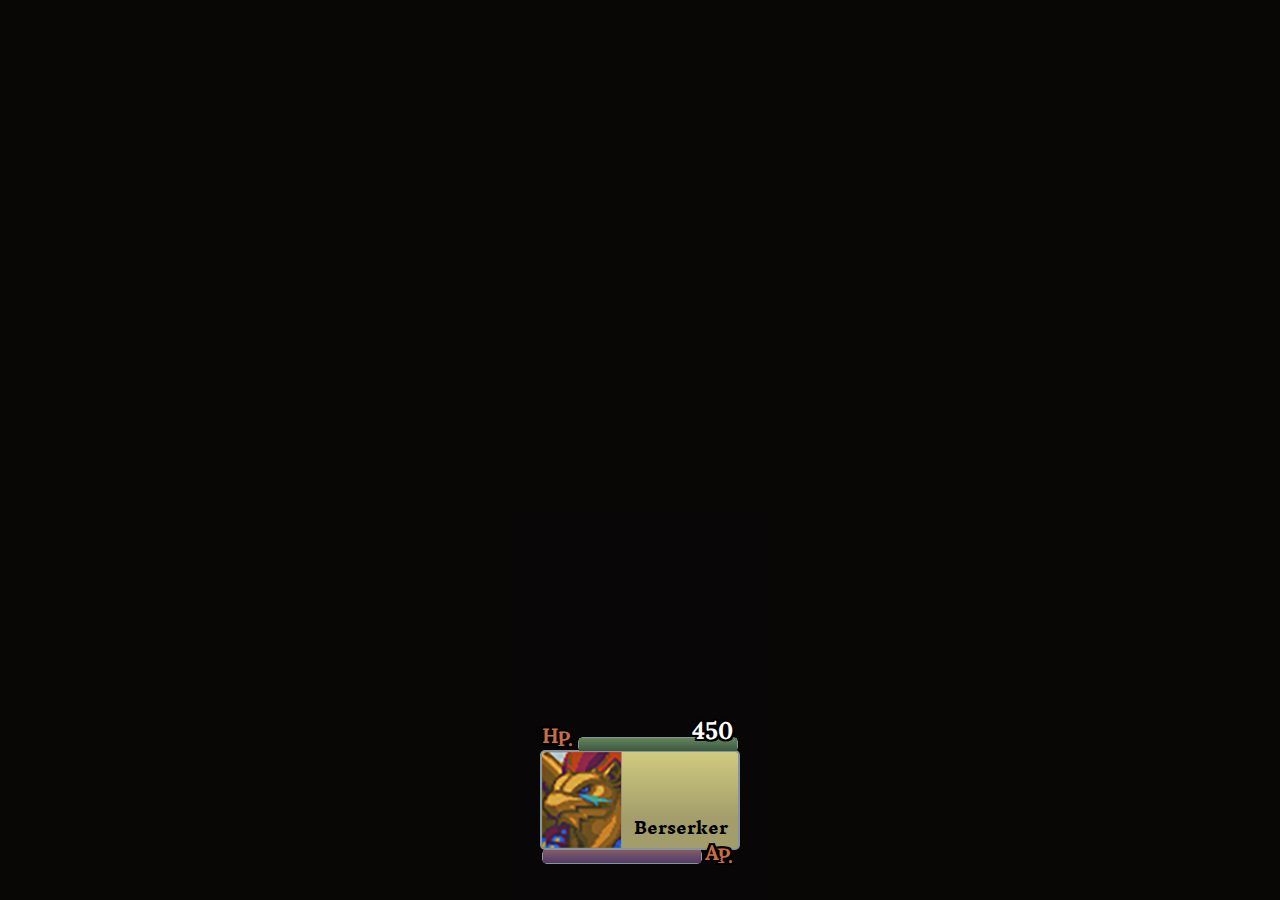
==== tests.html @ 9e26fc2f "Battlemap and tests with battleUI" ====
<!DOCTYPE html>
<html lang="en">
	<head>
		<meta charset="UTF-8" />
		<meta name="viewport" content="width=device-width, initial-scale=1.0" />
		<title>Document</title>
		<link rel="stylesheet" href="./styles/reset.css" />
		<link rel="stylesheet" href="./styles/style.css" />
	</head>
	<body>
		<div class="black-screen">
			<!-- //////// -->
			<!-- //////// -->
			<!-- //////// -->
			<!-- //////// -->
			<div id="characters">
				<div class="bloc">
					<div class="row-top">
						<strong><span>H</span>P.</strong>
						<div>
							<div>450</div>
							<div class="lifeBarContainer">
								<div class="life"></div>
							</div>
						</div>
					</div>
					<div class="portrait garr"></div>
					<div class="name">Berserker</div>
					<div class="row-bot">
						<strong><span>A</span>P.</strong>
						<div class="apBarContainer">
							<div class="ap"></div>
						</div>
					</div>
				</div>
			</div>
			<!-- //////// -->
			<!-- //////// -->
			<!-- //////// -->
			<!-- //////// -->
		</div>
	</body>
</html>
---- styles/style.css ----
@import "reset.css";
@import url("https://fonts.googleapis.com/css?family=Inknut+Antiqua&display=swap");
@import url("https://fonts.googleapis.com/css?family=Lora:400,400i,600,700&display=swap");

body {
	background: #28221f;
	font-family: "Lora", serif;
}

.black-screen {
	position: absolute;
	top: 0;
	left: 0;
	width: 100%;
	height: 100vh;
	background: rgba(0, 0, 0, 0.8);
	overflow: none;
	display: flex;
	align-items: center;
	justify-content: center;
	z-index: 500;
}

.black-screen .form {
	position: relative;
	background: #ffffff;
	border-radius: 10px;
	padding: 15px;
}

#debug {
	position: absolute;
	right: 25px;
	top: 25px;
}
#debug button {
	padding: 5px 20px;
	cursor: pointer;
}

/* ------------------------------------------------------------------------*/
/* ------------------------ GRID INDICATIONS ----------------------------- */
/* ------------------------------------------------------------------------*/

#wrapper {
	display: grid;
	grid-template-columns: repeat(1, 1fr 3fr);
	grid-auto-rows: minmax(100px, auto);
	grid-template-rows: repeat(1, 2fr 1fr 10fr 1fr);
	height: 100vh;
}

header {
	grid-row: 1;
	grid-column: 1/3;
}

nav {
	grid-row: 2;
	grid-column: 1/3;
}

aside {
	grid-row: 3;
	grid-column: 1;
}

main {
	grid-row: 3;
	grid-column: 2/3;
}

footer {
	grid-row: 4;
	grid-column: 1/3;
}

/* ----------------------------------------------------------------------- */
/* ---------------------------- HEADINGS --------------------------------- */
/* ----------------------------------------------------------------------- */

h1 {
	color: #d1ca80;
	font-size: 5em;
	text-shadow: 2px 6px 0px rgba(0, 0, 0, 0.8);
	font-family: "Inknut Antiqua", serif;
	text-align: center;
	z-index: 10;
}

h2 {
	font-size: 2.5em;
	font-family: "Inknut Antiqua", serif;
	text-align: right;
}

section h2 {
	position: absolute;
	top: -35px;
	right: 70px;
	text-align: center;
	font-size: 2em;
	color: #d1ca80;
	background: #413325;
	border: 3px solid #d1ca80;
	border-radius: 10px;
	box-shadow: 0 0 10px rgba(0, 0, 0, 0.8);
	padding: 0 50px;
	line-height: 1.8em;
}

button {
	padding: 10px;
	color: #fff;
	font-weight: bold;
	border-radius: 5px;
	cursor: pointer;
	transition: transform 0.1s ease-in-out;
}

button.up {
	background: linear-gradient(#65845c, #3a5941);
	text-shadow: 0 2px 0 #3a5941;
	border: 2px solid #3a5941;
}

button.up:hover {
	background: #3a5941;
}

button.down {
	background: linear-gradient(#c96d45, #a52d27);
	text-shadow: 0 2px 0 #a52d27;
	border: 2px solid #a52d27;
}

button.down:hover {
	background: #a52d27;
}

.mini-close {
	border-radius: 40%;
	font-size: 0.8em;
	line-height: 0.8em;
	position: absolute;
	top: -10px;
	right: -10px;
}

/* ----------------------------------------------------------------------- */
/* ---------------------------- HEADINGS --------------------------------- */
/* ----------------------------------------------------------------------- */

header {
	display: flex;
	flex-direction: column;
	justify-content: center;
	align-items: center;
}

#day-bar {
	position: relative;
	top: -50px;
	border-radius: 5px;
	box-shadow: inset 0px 0px 10px rgba(0, 0, 0, 0.8);
	height: 20px;
	width: 50%;
}

#day-bar div {
	box-shadow: inset 0px 0px 10px rgba(0, 0, 0, 0.8);
	background: #4c6ead;
	height: 20px;
	border-radius: 5px;
	transition: background 1s ease;
	width: 0%;
}

aside {
	background: #836b3f;
}

nav {
	background: #836b3f;
	display: flex;
	justify-content: space-between;
	align-items: center;
}

nav > ul {
	display: flex;
	align-items: center;
}

nav > ul > li {
	cursor: pointer;
	padding: 10px 20px;
	position: relative;
	font-weight: bold;
}

nav li[data-type="link"]:last-child {
	margin-right: 20px;
}

nav li[data-type="resources"]:first-child {
	margin-left: 20px;
}

nav > ul ul {
	background: #836b3f;
	border-radius: 10px;
	box-shadow: 0px 5px 5px #28221f;
	visibility: hidden;
	cursor: default;
	opacity: 0;
	left: 0;
	position: absolute;
	font-weight: normal;
	padding: 10px;
	width: 250px;
	z-index: 500;
}

nav > ul ul li {
	font-size: 0.9em;
	padding: 5px 0;
	display: flex;
	position: relative;
}

nav > ul ul li img {
	margin-right: 10px;
}

nav > ul ul li :nth-last-child(1) {
	position: absolute;
	right: 0;
	font-weight: 700;
}

nav li[data-type="resources"]:hover > ul {
	visibility: visible !important;
	opacity: 1;
}

nav li[data-type="resources"]:hover > ul:empty {
	visibility: hidden !important;
	opacity: 0;
}

section {
	background: #413325;
	border: 3px solid #d1ca80;
	border-radius: 10px;
	box-shadow: 0 0 10px rgba(0, 0, 0, 0.8);
	padding: 70px 50px;
	margin: 50px;
	display: none;
	position: relative;
}

section:first-child {
	display: block;
}

.element {
	padding: 5px 0;
	display: flex;
	justify-content: flex-start;
}

.element span {
	/* display: inline-block; */
	flex: 1;
}

.element strong {
	text-align: right;
	margin-right: 20px;
	flex: 1;
}

.element img {
	cursor: pointer;
	/* position: relative;
	top: 5px; */
}

section.listElems .flex {
	display: flex;
}

section.listElems .flex > * {
	flex-basis: 50%;
}

/* section.listElems .flex > article.list {
} */
section.listElems .flex > div.number {
	color: rgba(0, 0, 0, 0.1);
	position: relative;
	font-size: 10em;
	text-align: center;
}
section.listElems .flex > div.number span.desc {
	color: rgba(0, 0, 0, 1);
	position: absolute;
	top: 45%;
	left: 0;
	text-align: center;
	width: 100%;
	font-size: 0.1em;
}

/* ----------------------------------------------------------------------- */
/* ------------------------ MULTIPLE BLOCKS ------------------------------ */
/* ----------------------------------------------------------------------- */

.blocks .content {
	display: flex;
	justify-content: space-evenly;
	flex-wrap: wrap;
}

.blocks article {
	background: #d1ca80;
	position: relative;
	width: 30%;
	border: 2px solid #28221f;
	border-radius: 10px;
	box-shadow: 0 0 5px rgba(0, 0, 0, 0.4);
	margin-bottom: 30px;
}

.blocks article h3 {
	padding: 5px 10px;
	font-family: "Inknut Antiqua", serif;
	font-size: 1.05em;
}

.blocks article span.level {
	position: absolute;
	color: #fff;
	top: -10px;
	right: -10px;
	background: #a52d27;
	text-align: center;
	width: 35px;
	border: 2px solid #28221f;
	line-height: 30px;
	border-radius: 50%;
	box-shadow: 2px 2px 0px #28221f;
	font-family: "Inknut Antiqua", serif;
	font-weight: bold;
	z-index: 1;
}

.blocks article h3 {
	z-index: 10;
}

.blocks img {
	float: left;
	border: 1px solid;
	width: 100px;
	height: 100px;
	margin: 0 10px;
}

.blocks article p {
	padding: 0 15px;
	text-align: justify;
	font-size: 0.9em;
}

.blocks article table {
	clear: both;
	padding: 0 15px;
	font-size: 0.8em;
	text-align: center;
	width: 100%;
}

.blocks article td:first-child {
	text-align: left;
	font-weight: bold;
}

.blocks article .buttons {
	display: flex;
	justify-content: space-evenly;
	padding: 20px;
}

.blocks .buttons button:hover {
	transform: scale(1.3);
}

.blocks .content > button {
	flex-basis: 100%;
}

.blocks.large .content {
	flex-direction: column;
}

.blocks.large .content article {
	width: 100%;
	padding: 30px 10px;
	padding-bottom: 20px;
	margin-bottom: 40px;
}

.blocks.large .content article:last-child {
	margin-bottom: 0;
}

.blocks.large h3,
.blocks.large .info-bloc {
	border-radius: 10px;
	background: #d1ca80;
	box-shadow: 2px 2px 0px #28221f;
}

.blocks.large h3 {
	position: absolute;
	top: -30px;
	left: 0;
	padding: 0 20px;
	font-family: "Inknut Antiqua", serif;
}

.blocks.large .info-bloc {
	position: absolute;
	bottom: -30px;
	right: 0;
	padding: 10px 30px;
	font-size: 0.8em;
}

/* ----------------------------------------------------------------------- */
/* -------------------------- BATTLE MAP -------------------------------- */
/* ----------------------------------------------------------------------- */

.black-screen.map {
	display: flex;
	justify-content: center;
}

.arena {
	position: absolute;
	top: 100px;
	margin-left: -100px;
}

.arena .tile {
	position: absolute;
	display: inline-block;
	height: 121px;
	width: 135px;
	padding-left: 50px;
	padding-top: -20px;
	z-index: -1;
}

.arena .tile.grass-1 {
	background: url("./../assets/img/battles/greenGrass1-tiles.png") no-repeat;
}

.arena .tile.grass-2 {
	background: url("./../assets/img/battles/greenGrass2-tiles.png") no-repeat;
}

.arena .tile.grass-3 {
	background: url("./../assets/img/battles/greenGrass3-tiles.png") no-repeat;
}

.arena .tile.grass-4 {
	background: url("./../assets/img/battles/greenGrass4-tiles.png") no-repeat;
}

.arena .tile.grass-5 {
	background: url("./../assets/img/battles/greenGrass5-tiles.png") no-repeat;
}

.arena .tile.variant-1 {
	background-position-x: 0;
}

.arena .tile.variant-2 {
	background-position-x: -164px;
}

.arena .tile.variant-3 {
	background-position-x: -330px;
}

.arena .tile.variant-4 {
	background-position-x: -494px;
}

.arena .tile.variant-5 {
	background-position-x: -660px;
}

.arena .tile.variant-6 {
	background-position-x: -824px;
}

.arena .character {
	display: inline-block;
	position: relative;
	z-index: 10000000;
	background-position-x: -1px;
	background-position-y: -1px;
	background-repeat: no-repeat;
	margin-top: -25px;
}

.arena .rei {
	background-image: url("./../assets/img/character/rei.png");
	width: 51px;
	height: 62px;
}

.arena .ryu {
	background-image: url("./../assets/img/character/ryu.png");
	background-position-x: 0px;
	background-position-y: 0px;
	width: 27px;
	height: 45px;
}

.arena .teepo {
	background-image: url("./../assets/img/character/teepo.png");
	width: 24px;
	height: 32px;
}

.arena .momo {
	background-image: url("./../assets/img/character/momo.png");
	width: 37px;
	height: 47px;
}

.arena .garr {
	background-image: url("./../assets/img/character/garr.png");
	width: 99px;
	height: 114px;
	margin-top: -70px;
}

.arena .thordak {
	background-image: url("./../assets/img/enemies/dragonlord.png");
	width: 233px;
	height: 190px;
	margin-left: -150px;
	margin-top: -100px;
}

#characters {
	display: flex;
	position: absolute;
	bottom: 50px;
}

#characters .bloc {
	position: relative;
	background: linear-gradient(#d1ca80, #a29d6b 70%);
	width: 200px;
	border-radius: 5px;
	border: 2px solid #869598;
	display: flex;
	justify-content: space-between;
	align-items: flex-end;
	flex-wrap: wrap;
}

#characters .row-top {
	position: absolute;
	top: -27px;
	color: #fff;
	text-shadow: 2px 0 0 #000, -2px 0 0 #000, 0 2px 0 #000, 0 -2px 0 #000,
		2px 2px #000, -2px -2px 0 #000, 2px -2px 0 #000, -2px 2px 0 #000;
	display: flex;
	justify-content: space-between;
	align-items: flex-end;
	font-weight: 700;
	width: 100%;
}
#characters .row-top > div {
	text-align: right;
	font-size: 1.5em;
}

#characters .row-top > div > div:not(.lifeBarContainer) {
	position: absolute;
	top: -10px;
	right: 5px;
	text-align: right;
}

#characters .row-top strong {
	color: #c96d45;
	font-size: 1.3em;
	display: inline-block;
	position: relative;
	/* top: 5px; */
}

#characters .row-top strong span {
	position: relative;
	top: -3px;
	margin-right: -2px;
}

#characters .lifeBarContainer {
	border: 1px solid #869598;
	border-radius: 5px;
	width: 160px;
	height: 15px;
}

#characters .lifeBarContainer .life {
	background: linear-gradient(#65845c, #3a5941);
	height: 100%;
}

#characters .row-bot {
	position: absolute;
	display: flex;
	justify-content: space-between;
	align-items: flex-end;
	flex-direction: row-reverse;
	bottom: -16px;
	width: 100%;
	text-shadow: 2px 0 0 #000, -2px 0 0 #000, 0 2px 0 #000, 0 -2px 0 #000,
		2px 2px #000, -2px -2px 0 #000, 2px -2px 0 #000, -2px 2px 0 #000;
}

#characters .apBarContainer {
	border: 1px solid #869598;
	border-radius: 5px;
	width: 160px;
	height: 15px;
}

#characters .apBarContainer .ap {
	background: linear-gradient(#855b69, #503b68);
	height: 100%;
}

#characters .row-bot strong {
	color: #c96d45;
	font-size: 1.3em;
	display: inline-block;
	position: relative;
	right: 5px;
	top: 5px;
}

#characters .row-bot strong span {
	position: relative;
	top: -3px;
	margin-right: -2px;
}

#characters .portrait {
	background-image: url("./../assets/img/character/portraits-x2.png");
	background-repeat: no-repeat;
	width: 80px;
	height: 96px;
	display: inline-block;
	border-top-left-radius: 5px;
	border-right: 1px solid #869598;
	font-size: 0;
}

#characters .portrait.rei {
	background-position-x: -186px;
	background-position-y: -114px;
}

#characters .portrait.ryu {
	background-position-x: -10px;
	background-position-y: -114px;
}

#characters .portrait.teepo {
	background-position-x: -274px;
	background-position-y: -10px;
}

#characters .portrait.momo {
	background-position-x: -362px;
	background-position-y: -10px;
}

#characters .portrait.garr {
	background-position-x: -362px;
	background-position-y: -114px;
}

#characters .name {
	margin-right: 10px;
	font-weight: bold;
	font-family: "Inknut Antiqua", serif;
}
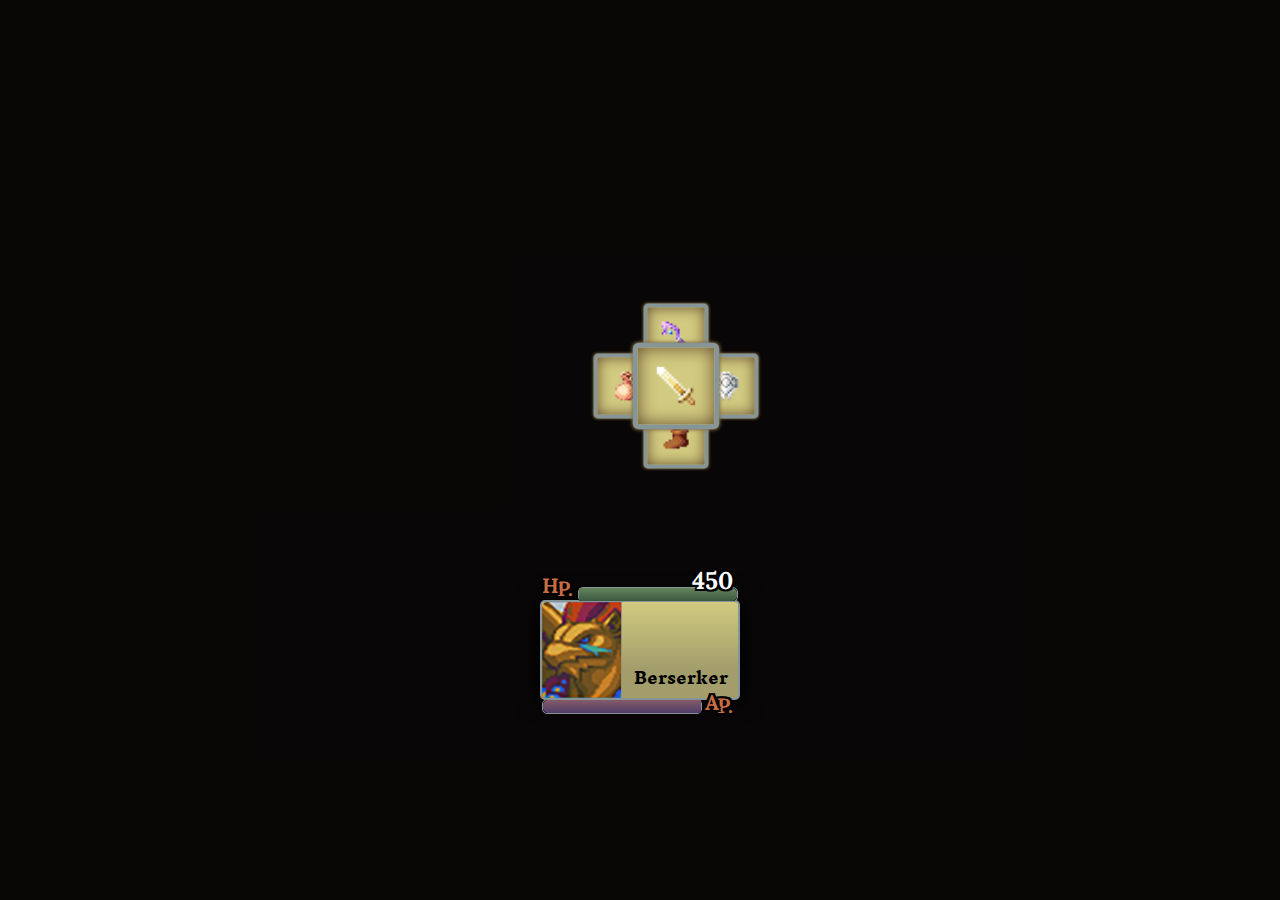
==== commit 265ad550: "Battle Check" ====
--- a/tests.html
+++ b/tests.html
@@ -9,6 +9,13 @@
 	</head>
 	<body>
 		<div class="black-screen">
+			<div id="action-ui">
+				<div class="act attack"></div>
+				<div class="act defense"></div>
+				<div class="act magick"></div>
+				<div class="act item"></div>
+				<div class="act flee"></div>
+			</div>
 			<!-- //////// -->
 			<!-- //////// -->
 			<!-- //////// -->
--- a/styles/style.css
+++ b/styles/style.css
@@ -515,7 +515,7 @@
 	background-position-x: -1px;
 	background-position-y: -1px;
 	background-repeat: no-repeat;
-	margin-top: -25px;
+	margin-top: -5px;
 }
 
 .arena .rei {
@@ -548,21 +548,25 @@
 	background-image: url("./../assets/img/character/garr.png");
 	width: 99px;
 	height: 114px;
-	margin-top: -70px;
-}
-
-.arena .thordak {
-	background-image: url("./../assets/img/enemies/dragonlord.png");
+	margin-top: -50px;
+	margin-left: -20px;
+}
+
+.arena .chicken {
+	/* background-image: url("./../assets/img/enemies/dragonlord.png");
 	width: 233px;
 	height: 190px;
 	margin-left: -150px;
 	margin-top: -100px;
-}
-
+	*/
+	background-image: url("./../assets/img/enemies/chicken.png");
+	width: 56px;
+	height: 59px;
+}
 #characters {
 	display: flex;
 	position: absolute;
-	bottom: 50px;
+	bottom: 200px;
 }
 
 #characters .bloc {
@@ -575,6 +579,8 @@
 	justify-content: space-between;
 	align-items: flex-end;
 	flex-wrap: wrap;
+	margin: 0 5px;
+	box-shadow: 0 0 25px #000;
 }
 
 #characters .row-top {
@@ -617,6 +623,8 @@
 
 #characters .lifeBarContainer {
 	border: 1px solid #869598;
+	box-shadow: inset 0 0 15px #000;
+	background: #28221f;
 	border-radius: 5px;
 	width: 160px;
 	height: 15px;
@@ -625,6 +633,10 @@
 #characters .lifeBarContainer .life {
 	background: linear-gradient(#65845c, #3a5941);
 	height: 100%;
+	width: 100%;
+	border-top-right-radius: 5px;
+	border-bottom-right-radius: 5px;
+	transition: width 0.1s ease-in;
 }
 
 #characters .row-bot {
@@ -642,6 +654,10 @@
 #characters .apBarContainer {
 	border: 1px solid #869598;
 	border-radius: 5px;
+	box-shadow: inset 0 0 15px #000;
+	background: #28221f;
+	display: flex;
+	flex-direction: row-reverse;
 	width: 160px;
 	height: 15px;
 }
@@ -649,6 +665,9 @@
 #characters .apBarContainer .ap {
 	background: linear-gradient(#855b69, #503b68);
 	height: 100%;
+	width: 100%;
+	border-top-left-radius: 5px;
+	border-bottom-left-radius: 5px;
 }
 
 #characters .row-bot strong {
@@ -707,3 +726,68 @@
 	font-weight: bold;
 	font-family: "Inknut Antiqua", serif;
 }
+
+#action-ui {
+	display: flex;
+	position: relative;
+	color: #fff;
+	flex-direction: column;
+	margin-top: -200px;
+	z-index: 10;
+}
+
+#action-ui .act {
+	position: absolute;
+	width: 64px;
+	height: 64px;
+	text-align: center;
+	box-sizing: content-box;
+
+	background: #d1ca80;
+	background-repeat: no-repeat;
+	background-size: 32px 32px;
+	background-position: center center;
+	border: 4px solid #869598;
+	border-radius: 5px;
+	box-shadow: inset 0 0 15px #63492c, 0 0 3px #836b3f;
+
+	transition: transform 0.1s ease-in-out;
+	cursor: pointer;
+	transform: scale(0.9);
+}
+
+#action-ui .act.attack {
+	background-image: url("../assets/img/ui/attack.png");
+	z-index: 10;
+	transform: scale(1.2);
+}
+
+#action-ui .act.magick {
+	background-image: url("../assets/img/ui/magick.png");
+	margin-top: -50px;
+}
+
+#action-ui .act.flee {
+	background-image: url("../assets/img/ui/flee.png");
+	margin-top: 50px;
+}
+
+#action-ui .act.item {
+	background-image: url("../assets/img/ui/items.png");
+	margin-left: -50px;
+}
+
+#action-ui .act.defense {
+	background-image: url("../assets/img/ui/defend.png");
+	margin-left: 50px;
+}
+
+#action-ui .act:hover {
+	border-color: #c96d45;
+	transform: scale(1.1);
+	z-index: 15;
+}
+
+#action-ui .act.attack:hover {
+	transform: scale(1.5);
+}
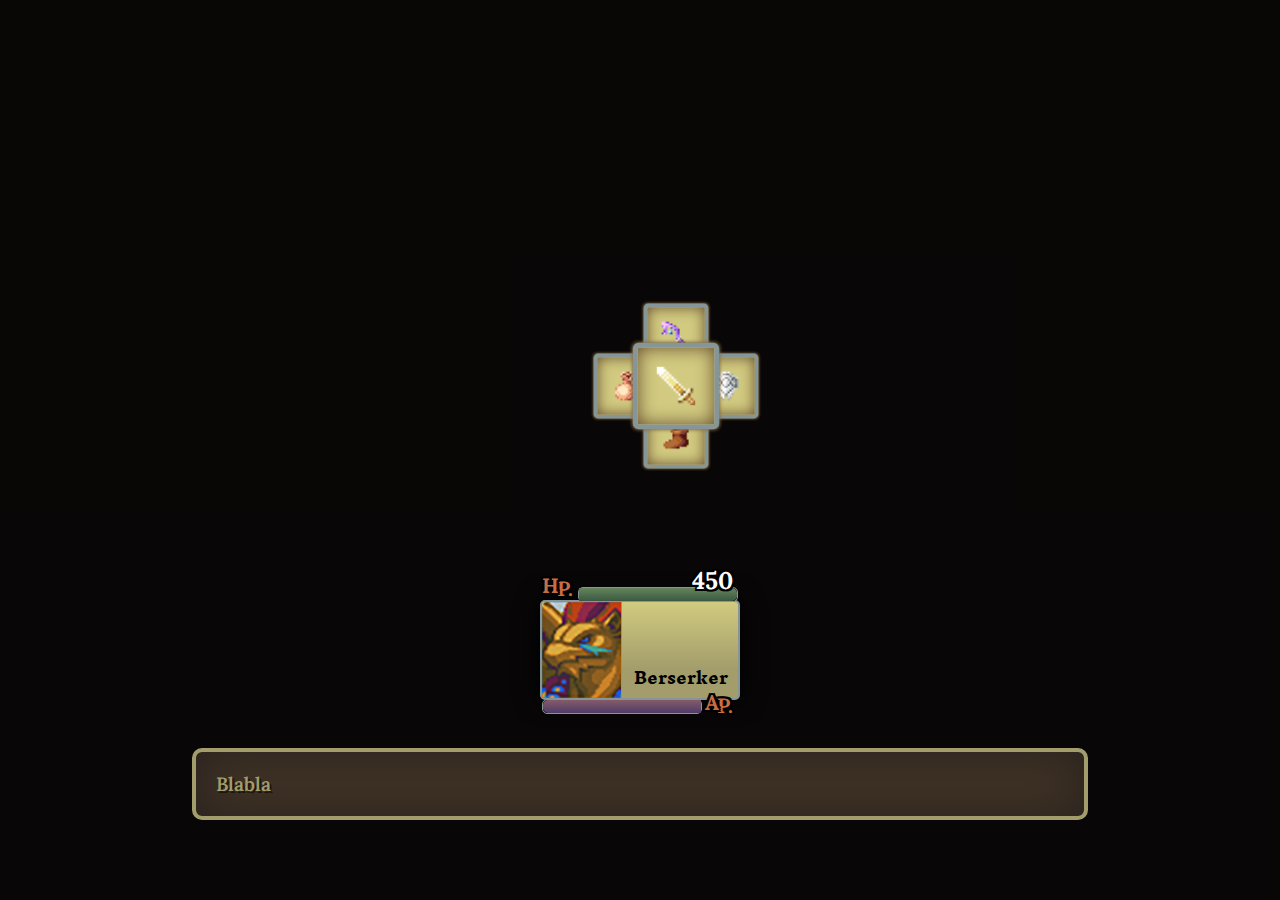
==== commit b0e08453: "Lot of improvements in battle" ====
--- a/tests.html
+++ b/tests.html
@@ -8,43 +8,46 @@
 		<link rel="stylesheet" href="./styles/style.css" />
 	</head>
 	<body>
-		<div class="black-screen">
-			<div id="action-ui">
-				<div class="act attack"></div>
-				<div class="act defense"></div>
-				<div class="act magick"></div>
-				<div class="act item"></div>
-				<div class="act flee"></div>
-			</div>
-			<!-- //////// -->
-			<!-- //////// -->
-			<!-- //////// -->
-			<!-- //////// -->
-			<div id="characters">
-				<div class="bloc">
-					<div class="row-top">
-						<strong><span>H</span>P.</strong>
-						<div>
-							<div>450</div>
-							<div class="lifeBarContainer">
-								<div class="life"></div>
+		<div id="wrapper">
+			<div class="message-box">Blabla</div>
+			<div class="black-screen">
+				<div id="action-ui">
+					<div class="act attack"></div>
+					<div class="act defense"></div>
+					<div class="act magick"></div>
+					<div class="act item"></div>
+					<div class="act flee"></div>
+				</div>
+				<!-- //////// -->
+				<!-- //////// -->
+				<!-- //////// -->
+				<!-- //////// -->
+				<div id="characters">
+					<div class="bloc">
+						<div class="row-top">
+							<strong><span>H</span>P.</strong>
+							<div>
+								<div>450</div>
+								<div class="lifeBarContainer">
+									<div class="life"></div>
+								</div>
+							</div>
+						</div>
+						<div class="portrait garr"></div>
+						<div class="name">Berserker</div>
+						<div class="row-bot">
+							<strong><span>A</span>P.</strong>
+							<div class="apBarContainer">
+								<div class="ap"></div>
 							</div>
 						</div>
 					</div>
-					<div class="portrait garr"></div>
-					<div class="name">Berserker</div>
-					<div class="row-bot">
-						<strong><span>A</span>P.</strong>
-						<div class="apBarContainer">
-							<div class="ap"></div>
-						</div>
-					</div>
 				</div>
+				<!-- //////// -->
+				<!-- //////// -->
+				<!-- //////// -->
+				<!-- //////// -->
 			</div>
-			<!-- //////// -->
-			<!-- //////// -->
-			<!-- //////// -->
-			<!-- //////// -->
 		</div>
 	</body>
 </html>
--- a/styles/style.css
+++ b/styles/style.css
@@ -253,7 +253,7 @@
 	background: #413325;
 	border: 3px solid #d1ca80;
 	border-radius: 10px;
-	box-shadow: 0 0 10px rgba(0, 0, 0, 0.8);
+	box-shadow: 0 0 10px rgba(0, 0, 0, 0.8), inset 0 0 10px rgba(0, 0, 0, 0.4);
 	padding: 70px 50px;
 	margin: 50px;
 	display: none;
@@ -553,16 +553,21 @@
 }
 
 .arena .chicken {
-	/* background-image: url("./../assets/img/enemies/dragonlord.png");
-	width: 233px;
-	height: 190px;
-	margin-left: -150px;
-	margin-top: -100px;
-	*/
 	background-image: url("./../assets/img/enemies/chicken.png");
 	width: 56px;
 	height: 59px;
 }
+
+.show-damages {
+	color: #fff;
+	font-weight: 700;
+	position: absolute;
+	top: -40px;
+	font-size: 1.5em;
+	text-shadow: 2px 0 0 #000, -2px 0 0 #000, 0 2px 0 #000, 0 -2px 0 #000,
+		2px 2px #000, -2px -2px 0 #000, 2px -2px 0 #000, -2px 2px 0 #000;
+}
+
 #characters {
 	display: flex;
 	position: absolute;
@@ -791,3 +796,44 @@
 #action-ui .act.attack:hover {
 	transform: scale(1.5);
 }
+
+#action-ui .character-name {
+	padding: 10px;
+	background: rgba(0, 0, 0, 0.7);
+	position: absolute;
+	top: -100px;
+	border-radius: 10px;
+	color: #869598;
+	text-shadow: 2px 0 0 #000, -2px 0 0 #000, 0 2px 0 #000, 0 -2px 0 #000,
+		2px 2px #000, -2px -2px 0 #000, 2px -2px 0 #000, -2px 2px 0 #000;
+	z-index: 500;
+	width: 200px;
+	box-shadow: inset 0 0 15px rgba(255, 255, 255, 0.1),
+		0 0 5px rgba(0, 0, 0, 0.8);
+	font-size: 1.1em;
+	margin-left: -65px;
+	text-align: center;
+}
+
+.message-box {
+	position: absolute;
+	bottom: 80px;
+	/* background: linear-gradient(#836b3f, #28221f 50%); */
+	background: #413325;
+	padding: 20px;
+	border-radius: 10px;
+	box-shadow: inset 0 0 50px #28221f;
+	border: 4px solid #a29d6b;
+	color: #a29d6b;
+	text-shadow: 2px 2px 0 rgba(0, 0, 0, 0.5);
+	font-weight: 600;
+	font-size: 1.2em;
+	z-index: 500000;
+	overflow: none;
+	width: 70%;
+	left: 15%;
+}
+
+.message-box .blue {
+	color: #7ca8d5;
+}
